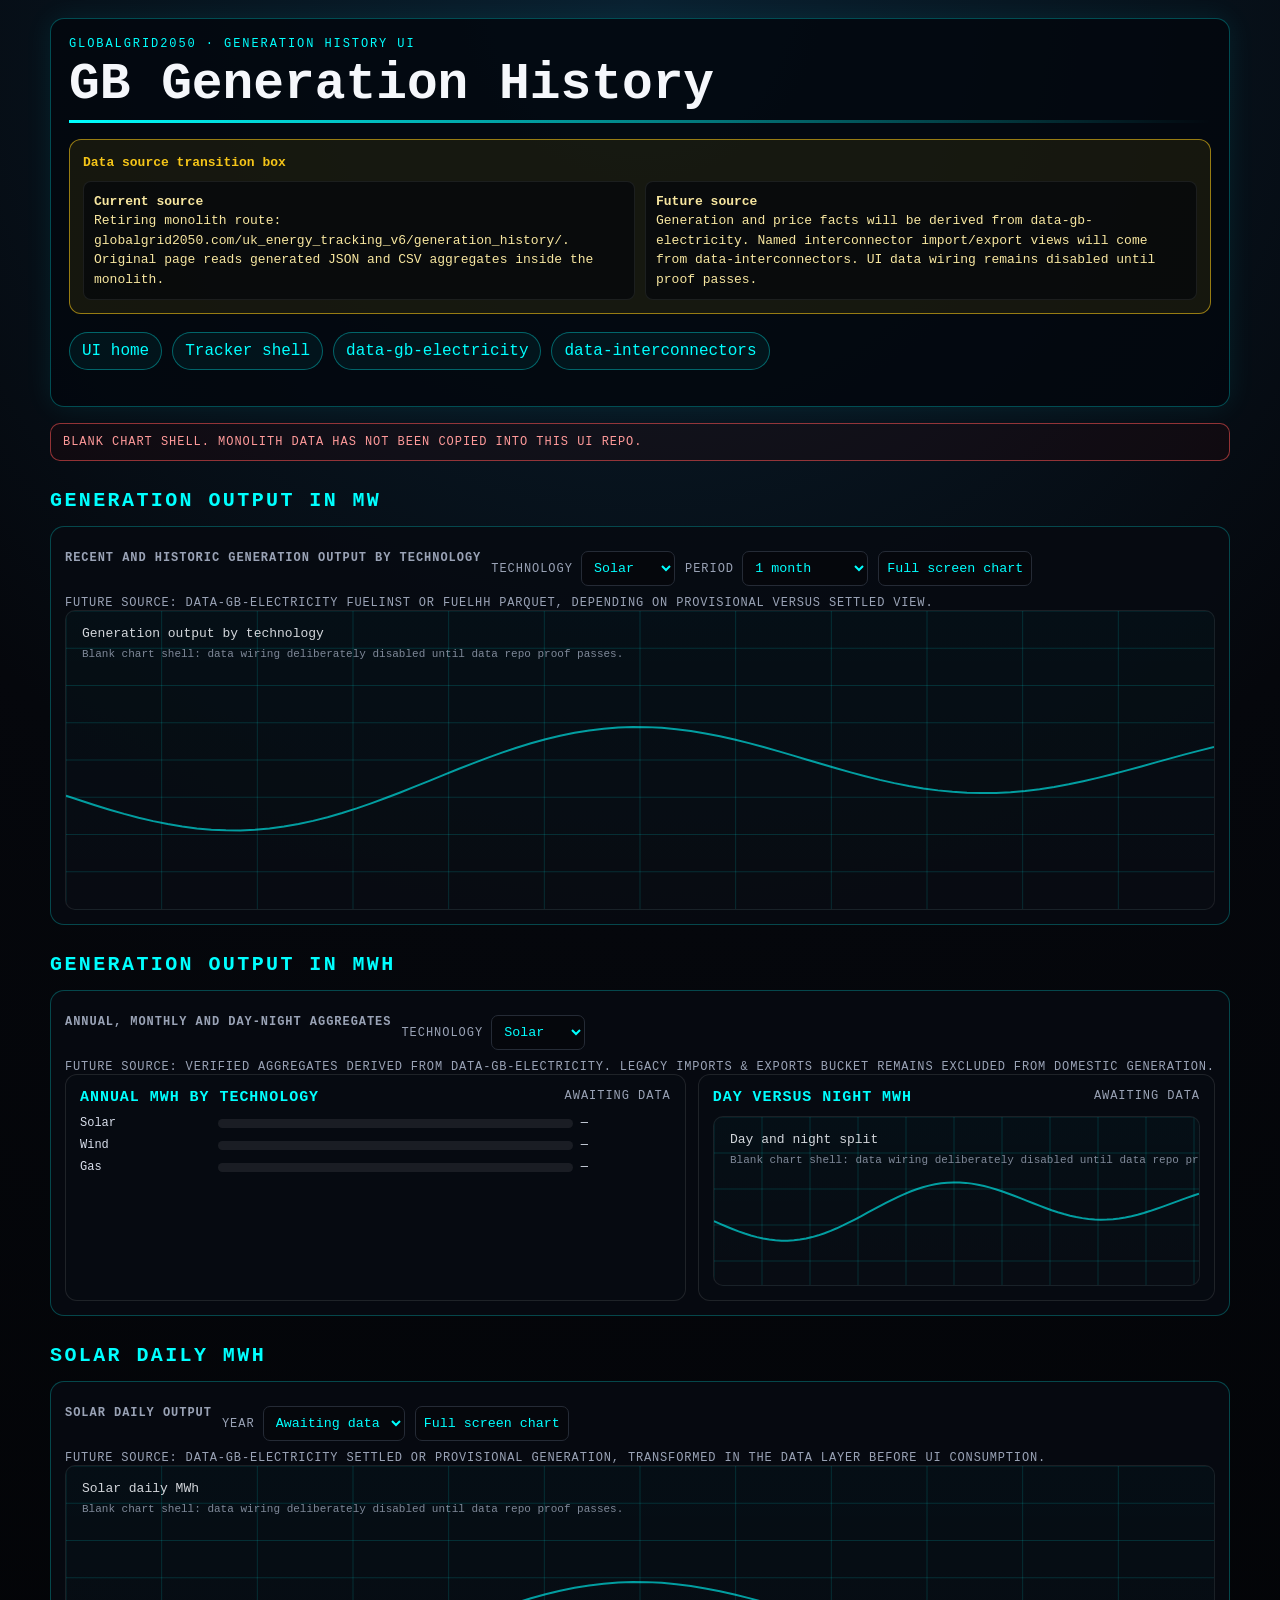
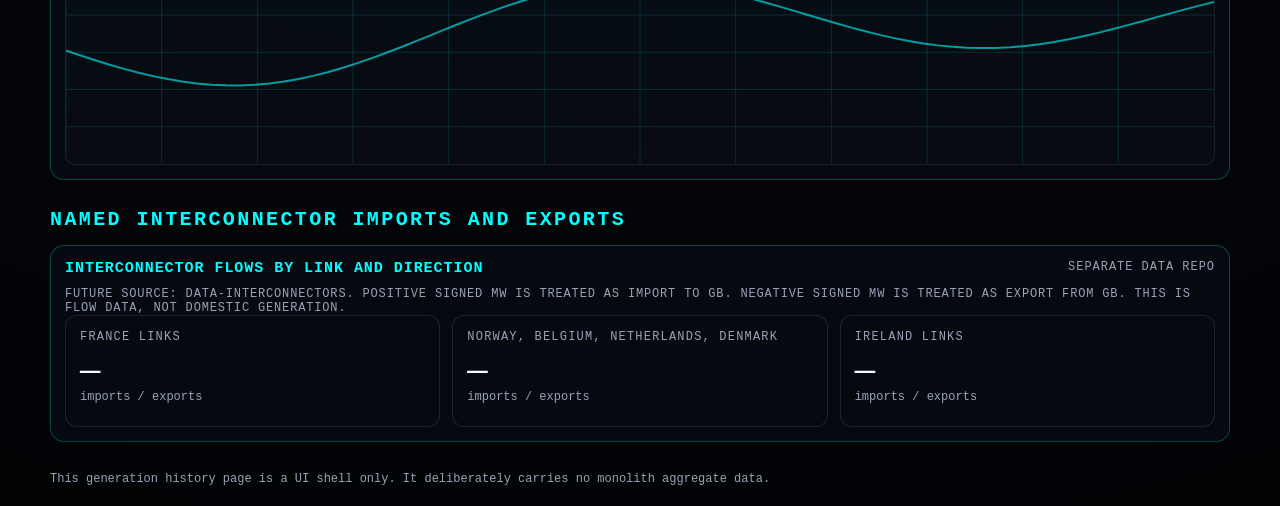
==== uk_energy_tracking_v6/generation_history/index.html @ 5f024461 "ui: port blank generation history shell" ====
<!doctype html><html lang="en"><head><meta charset="utf-8"><meta name="viewport" content="width=device-width,initial-scale=1"><title>Generation History UI Shell</title><link rel="stylesheet" href="../../assets/app.css"></head><body><main class="shell"><header class="hero"><div class="subtitle">GLOBALGRID2050 · GENERATION HISTORY UI</div><h1 class="title">GB Generation History</h1><div class="rule"></div><div class="source-box"><strong>Data source transition box</strong><div class="source-grid"><div class="source-card"><b>Current source</b><br>Retiring monolith route: globalgrid2050.com/uk_energy_tracking_v6/generation_history/. Original page reads generated JSON and CSV aggregates inside the monolith.</div><div class="source-card"><b>Future source</b><br>Generation and price facts will be derived from data-gb-electricity. Named interconnector import/export views will come from data-interconnectors. UI data wiring remains disabled until proof passes.</div></div></div><nav class="nav"><a href="../../">UI home</a><a href="../">Tracker shell</a><a href="https://github.com/Ventusltd/data-gb-electricity">data-gb-electricity</a><a href="https://github.com/Ventusltd/data-interconnectors">data-interconnectors</a></nav></header><div class="status">Blank chart shell. Monolith data has not been copied into this UI repo.</div><section><h2 class="section-title">Generation output in MW</h2><div class="chart-panel"><div class="controls"><strong>Recent and historic generation output by technology</strong><label>Technology <select><option>Solar</option><option>Wind</option><option>Gas</option><option>Nuclear</option></select></label><label>Period <select><option>1 month</option><option>12 months</option><option>5 years</option><option>All history</option></select></label><button type="button">Full screen chart</button></div><div class="empty-note">Future source: data-gb-electricity FUELINST or FUELHH Parquet, depending on provisional versus settled view.</div><div class="chart-placeholder"><canvas id="generation-history-canvas" data-blank-chart="Generation output by technology"></canvas></div></div></section><section><h2 class="section-title">Generation output in MWh</h2><div class="chart-panel"><div class="controls"><strong>Annual, monthly and day-night aggregates</strong><label>Technology <select><option>Solar</option><option>Wind</option><option>Gas</option><option>Nuclear</option></select></label></div><div class="empty-note">Future source: verified aggregates derived from data-gb-electricity. Legacy Imports & Exports bucket remains excluded from domestic generation.</div><div class="two"><div class="card bars"><div class="chart-head"><strong>Annual MWh by technology</strong><span>awaiting data</span></div><div class="row"><div>Solar</div><div class="track"><i></i></div><div>—</div></div><div class="row"><div>Wind</div><div class="track"><i></i></div><div>—</div></div><div class="row"><div>Gas</div><div class="track"><i></i></div><div>—</div></div></div><div class="card"><div class="chart-head"><strong>Day versus night MWh</strong><span>awaiting data</span></div><div class="chart-placeholder" style="height:170px"><canvas id="day-night-canvas" data-blank-chart="Day and night split"></canvas></div></div></div></div></section><section><h2 class="section-title">Solar daily MWh</h2><div class="chart-panel"><div class="controls"><strong>Solar daily output</strong><label>Year <select><option>Awaiting data</option></select></label><button type="button">Full screen chart</button></div><div class="empty-note">Future source: data-gb-electricity settled or provisional generation, transformed in the data layer before UI consumption.</div><div class="chart-placeholder"><canvas id="solar-daily-mwh-canvas" data-blank-chart="Solar daily MWh"></canvas></div></div></section><section><h2 class="section-title">Named interconnector imports and exports</h2><div class="chart-panel"><div class="chart-head"><strong>Interconnector flows by link and direction</strong><span>separate data repo</span></div><div class="empty-note">Future source: data-interconnectors. Positive signed MW is treated as import to GB. Negative signed MW is treated as export from GB. This is flow data, not domestic generation.</div><div class="grid"><div class="card"><div class="label">France links</div><div class="value">—</div><div class="unit">imports / exports</div></div><div class="card"><div class="label">Norway, Belgium, Netherlands, Denmark</div><div class="value">—</div><div class="unit">imports / exports</div></div><div class="card"><div class="label">Ireland links</div><div class="value">—</div><div class="unit">imports / exports</div></div></div></div></section><footer class="footer">This generation history page is a UI shell only. It deliberately carries no monolith aggregate data.</footer></main><script src="../../assets/blank-charts.js"></script></body></html>
---- assets/app.css ----
:root{--bg:#05070c;--panel:#070b12;--panel2:#0a111c;--cyan:#00ffff;--muted:#9aa3b6;--text:#f5f7fb;--line:#252b36;--warn:#ff5555;--green:#00ff88;--amber:#f5c518}*{box-sizing:border-box}html,body{margin:0;min-height:100%;background:radial-gradient(circle at top,#0a2030 0,#05070c 42%,#020305 100%);color:var(--text);font-family:Courier New,Courier,monospace}body{padding:18px}.shell{max-width:1180px;margin:0 auto}.hero{border:1px solid rgba(0,255,255,.28);border-radius:14px;background:rgba(3,8,14,.86);padding:18px;box-shadow:0 0 28px rgba(0,255,255,.08)}.subtitle{color:var(--cyan);font-size:12px;letter-spacing:.16em;text-transform:uppercase}.title{font-size:clamp(28px,4vw,52px);line-height:1;margin:8px 0 10px}.rule{height:3px;background:linear-gradient(90deg,var(--cyan),transparent);margin:10px 0 16px}.source-box{border:1px solid rgba(245,197,24,.58);background:rgba(245,197,24,.08);border-radius:12px;padding:13px;margin:14px 0;color:#f8e7a0;font-size:13px;line-height:1.5}.source-box strong{color:var(--amber)}.source-grid{display:grid;grid-template-columns:1fr 1fr;gap:10px;margin-top:8px}.source-card{border:1px solid rgba(255,255,255,.08);border-radius:8px;padding:10px;background:rgba(5,7,12,.72)}a{color:var(--cyan)}.nav{display:flex;gap:10px;flex-wrap:wrap;margin:18px 0}.nav a{border:1px solid rgba(0,255,255,.35);border-radius:999px;padding:9px 12px;text-decoration:none;background:rgba(0,255,255,.05)}.status{margin:16px 0;padding:11px 12px;border:1px solid rgba(255,85,85,.55);border-radius:10px;color:#ff9a9a;background:rgba(80,0,0,.14);text-transform:uppercase;letter-spacing:.08em;font-size:12px}.section-title{color:var(--cyan);font-size:20px;letter-spacing:.12em;text-transform:uppercase;margin:28px 0 12px}.grid{display:grid;grid-template-columns:repeat(3,minmax(0,1fr));gap:12px}.card{border:1px solid rgba(255,255,255,.1);border-radius:12px;background:rgba(7,11,18,.88);padding:14px;min-height:112px}.label{color:var(--muted);font-size:12px;text-transform:uppercase;letter-spacing:.1em}.value{font-size:34px;margin-top:8px}.unit{color:var(--muted);font-size:12px}.chart-panel{border:1px solid rgba(0,255,255,.25);border-radius:14px;background:rgba(7,11,18,.88);padding:14px;margin:14px 0}.chart-head{display:flex;justify-content:space-between;gap:12px;align-items:flex-start;color:var(--muted);font-size:12px;text-transform:uppercase;letter-spacing:.08em;margin-bottom:10px}.chart-head strong{color:var(--cyan);font-size:15px}.chart-placeholder{height:300px;border:1px solid rgba(255,255,255,.08);border-radius:10px;background:linear-gradient(180deg,rgba(0,255,255,.025),rgba(255,255,255,.01));position:relative;overflow:hidden}.chart-placeholder canvas{width:100%;height:100%;display:block}.empty-note{color:var(--muted);font-size:12px;text-transform:uppercase;letter-spacing:.07em;margin-top:10px}.controls{display:flex;gap:10px;flex-wrap:wrap;margin:10px 0;color:var(--muted);font-size:12px;text-transform:uppercase;letter-spacing:.08em}.controls select,.controls input,.controls button{background:#05070c;color:var(--cyan);border:1px solid var(--line);border-radius:7px;padding:8px;font-family:inherit}.two{display:grid;grid-template-columns:1.2fr 1fr;gap:12px}.bars .row{display:grid;grid-template-columns:130px 1fr 90px;gap:8px;align-items:center;margin:8px 0;color:#d8deeb;font-size:12px}.track{height:9px;background:rgba(255,255,255,.08);border-radius:999px;overflow:hidden}.track i{display:block;height:100%;width:0;background:var(--cyan)}.footer{margin:28px 0 0;color:var(--muted);font-size:12px;line-height:1.5}@media(max-width:800px){body{padding:10px}.source-grid,.grid,.two{grid-template-columns:1fr}.chart-placeholder{height:260px}.bars .row{grid-template-columns:92px 1fr 76px}.value{font-size:28px}}
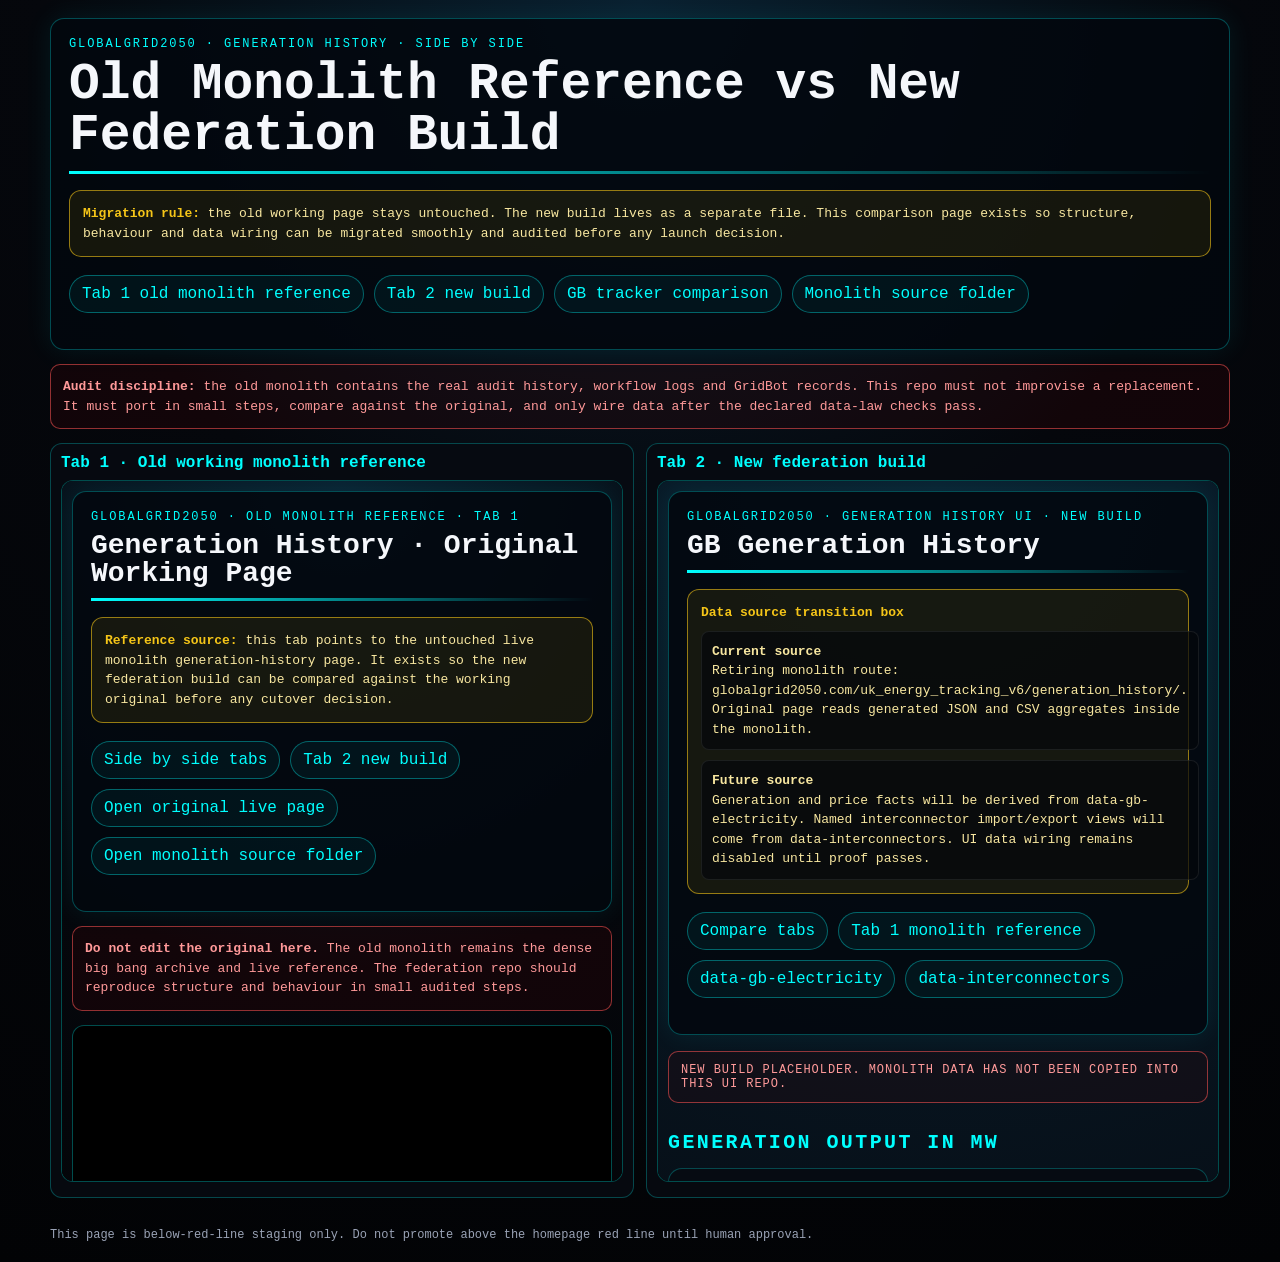
==== commit 7cfaa279: "ui: replace generation history shell with side-by-side comparison" ====
--- a/uk_energy_tracking_v6/generation_history/index.html
+++ b/uk_energy_tracking_v6/generation_history/index.html
@@ -1 +1,27 @@
-<!doctype html><html lang="en"><head><meta charset="utf-8"><meta name="viewport" content="width=device-width,initial-scale=1"><title>Generation History UI Shell</title><link rel="stylesheet" href="../../assets/app.css"></head><body><main class="shell"><header class="hero"><div class="subtitle">GLOBALGRID2050 · GENERATION HISTORY UI</div><h1 class="title">GB Generation History</h1><div class="rule"></div><div class="source-box"><strong>Data source transition box</strong><div class="source-grid"><div class="source-card"><b>Current source</b><br>Retiring monolith route: globalgrid2050.com/uk_energy_tracking_v6/generation_history/. Original page reads generated JSON and CSV aggregates inside the monolith.</div><div class="source-card"><b>Future source</b><br>Generation and price facts will be derived from data-gb-electricity. Named interconnector import/export views will come from data-interconnectors. UI data wiring remains disabled until proof passes.</div></div></div><nav class="nav"><a href="../../">UI home</a><a href="../">Tracker shell</a><a href="https://github.com/Ventusltd/data-gb-electricity">data-gb-electricity</a><a href="https://github.com/Ventusltd/data-interconnectors">data-interconnectors</a></nav></header><div class="status">Blank chart shell. Monolith data has not been copied into this UI repo.</div><section><h2 class="section-title">Generation output in MW</h2><div class="chart-panel"><div class="controls"><strong>Recent and historic generation output by technology</strong><label>Technology <select><option>Solar</option><option>Wind</option><option>Gas</option><option>Nuclear</option></select></label><label>Period <select><option>1 month</option><option>12 months</option><option>5 years</option><option>All history</option></select></label><button type="button">Full screen chart</button></div><div class="empty-note">Future source: data-gb-electricity FUELINST or FUELHH Parquet, depending on provisional versus settled view.</div><div class="chart-placeholder"><canvas id="generation-history-canvas" data-blank-chart="Generation output by technology"></canvas></div></div></section><section><h2 class="section-title">Generation output in MWh</h2><div class="chart-panel"><div class="controls"><strong>Annual, monthly and day-night aggregates</strong><label>Technology <select><option>Solar</option><option>Wind</option><option>Gas</option><option>Nuclear</option></select></label></div><div class="empty-note">Future source: verified aggregates derived from data-gb-electricity. Legacy Imports & Exports bucket remains excluded from domestic generation.</div><div class="two"><div class="card bars"><div class="chart-head"><strong>Annual MWh by technology</strong><span>awaiting data</span></div><div class="row"><div>Solar</div><div class="track"><i></i></div><div>—</div></div><div class="row"><div>Wind</div><div class="track"><i></i></div><div>—</div></div><div class="row"><div>Gas</div><div class="track"><i></i></div><div>—</div></div></div><div class="card"><div class="chart-head"><strong>Day versus night MWh</strong><span>awaiting data</span></div><div class="chart-placeholder" style="height:170px"><canvas id="day-night-canvas" data-blank-chart="Day and night split"></canvas></div></div></div></div></section><section><h2 class="section-title">Solar daily MWh</h2><div class="chart-panel"><div class="controls"><strong>Solar daily output</strong><label>Year <select><option>Awaiting data</option></select></label><button type="button">Full screen chart</button></div><div class="empty-note">Future source: data-gb-electricity settled or provisional generation, transformed in the data layer before UI consumption.</div><div class="chart-placeholder"><canvas id="solar-daily-mwh-canvas" data-blank-chart="Solar daily MWh"></canvas></div></div></section><section><h2 class="section-title">Named interconnector imports and exports</h2><div class="chart-panel"><div class="chart-head"><strong>Interconnector flows by link and direction</strong><span>separate data repo</span></div><div class="empty-note">Future source: data-interconnectors. Positive signed MW is treated as import to GB. Negative signed MW is treated as export from GB. This is flow data, not domestic generation.</div><div class="grid"><div class="card"><div class="label">France links</div><div class="value">—</div><div class="unit">imports / exports</div></div><div class="card"><div class="label">Norway, Belgium, Netherlands, Denmark</div><div class="value">—</div><div class="unit">imports / exports</div></div><div class="card"><div class="label">Ireland links</div><div class="value">—</div><div class="unit">imports / exports</div></div></div></div></section><footer class="footer">This generation history page is a UI shell only. It deliberately carries no monolith aggregate data.</footer></main><script src="../../assets/blank-charts.js"></script></body></html>+<!doctype html>
+<html lang="en">
+<head>
+<meta charset="utf-8">
+<meta name="viewport" content="width=device-width,initial-scale=1">
+<title>Generation History · Compare</title>
+<link rel="stylesheet" href="../../assets/app.css">
+<style>.compare-grid{display:grid;grid-template-columns:1fr 1fr;gap:12px}.compare-frame{width:100%;height:78vh;border:1px solid rgba(0,255,255,.3);border-radius:12px;background:#000}.compare-card{border:1px solid rgba(0,255,255,.25);border-radius:12px;padding:10px;background:rgba(7,11,18,.88)}.compare-card h2{color:#00ffff;margin:0 0 8px;font-size:16px}.audit-note{border:1px solid rgba(255,85,85,.55);background:rgba(80,0,0,.18);color:#ff9999;border-radius:10px;padding:12px;margin:14px 0;font-size:13px;line-height:1.5}@media(max-width:1000px){.compare-grid{grid-template-columns:1fr}.compare-frame{height:72vh}}</style>
+</head>
+<body>
+<main class="shell">
+<header class="hero">
+<div class="subtitle">GLOBALGRID2050 · GENERATION HISTORY · SIDE BY SIDE</div>
+<h1 class="title">Old Monolith Reference vs New Federation Build</h1>
+<div class="rule"></div>
+<div class="source-box"><strong>Migration rule:</strong> the old working page stays untouched. The new build lives as a separate file. This comparison page exists so structure, behaviour and data wiring can be migrated smoothly and audited before any launch decision.</div>
+<nav class="nav"><a href="monolith-reference.html">Tab 1 old monolith reference</a><a href="new-build.html">Tab 2 new build</a><a href="../">GB tracker comparison</a><a href="https://github.com/Ventusltd/globalgrid2050/tree/main/uk_energy_tracking_v6/generation_history">Monolith source folder</a></nav>
+</header>
+<div class="audit-note"><strong>Audit discipline:</strong> the old monolith contains the real audit history, workflow logs and GridBot records. This repo must not improvise a replacement. It must port in small steps, compare against the original, and only wire data after the declared data-law checks pass.</div>
+<section class="compare-grid">
+  <div class="compare-card"><h2>Tab 1 · Old working monolith reference</h2><iframe class="compare-frame" src="monolith-reference.html" title="Old monolith reference"></iframe></div>
+  <div class="compare-card"><h2>Tab 2 · New federation build</h2><iframe class="compare-frame" src="new-build.html" title="New federation build"></iframe></div>
+</section>
+<footer class="footer">This page is below-red-line staging only. Do not promote above the homepage red line until human approval.</footer>
+</main>
+</body>
+</html>
